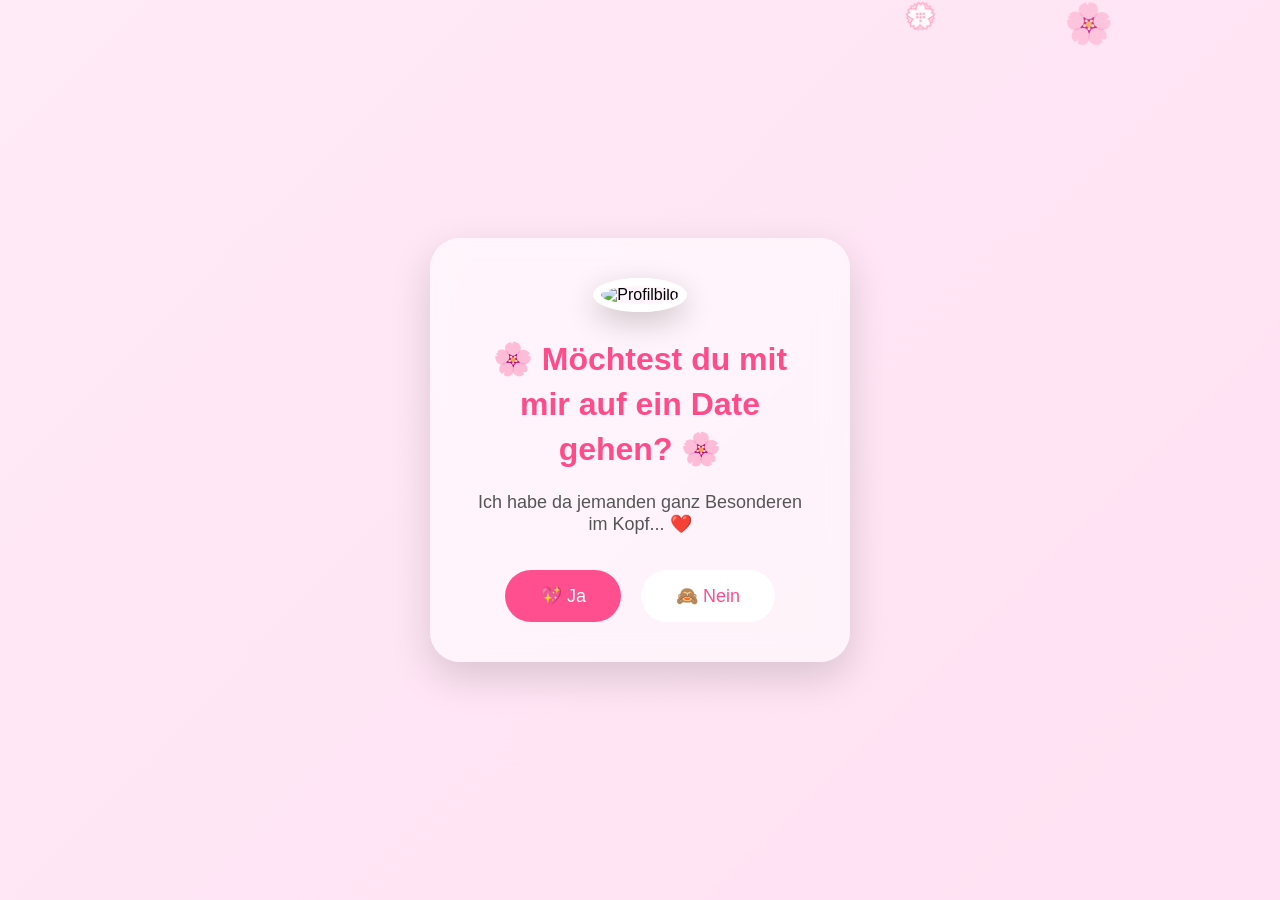
==== index.html @ 6181a3ec "Add files via upload" ====
﻿<!DOCTYPE html>
<html lang="de">
<head>
    <meta charset="UTF-8">
    <meta name="viewport" content="width=device-width, initial-scale=1.0">
    <title>Für meinen Lieblingsmenschen ❤️</title>

    <link rel="stylesheet" href="css/style.css">
</head>
<body>

<div class="flowers"></div>

<div class="card">

    <img src="img/dog.jpg" class="profile" alt="Profilbild">

    <h1>🌸 Möchtest du mit mir auf ein Date gehen? 🌸</h1>

    <p>
        Ich habe da jemanden ganz Besonderen im Kopf... ❤️
    </p>

    <div class="buttons">

        <button id="yesBtn">
            💖 Ja
        </button>

        <button id="noBtn">
            🙈 Nein
        </button>

    </div>

</div>

<script src="js/main.js"></script>

</body>
</html>
---- css/style.css ----
* {
    margin: 0;
    padding: 0;
    box-sizing: border-box;
    font-family: Arial, Helvetica, sans-serif;
}

body {
    width: 100%;
    height: 100vh;
    overflow: hidden;
    display: flex;
    justify-content: center;
    align-items: center;
    background: linear-gradient(-45deg,#ffd6ea,#ffc3df,#ffdff2,#ffeaf7);
    background-size: 400% 400%;
    animation: bgMove 12s ease infinite;
}

@keyframes bgMove {
    0% {
        background-position: 0% 50%;
    }

    50% {
        background-position: 100% 50%;
    }

    100% {
        background-position: 0% 50%;
    }
}

/* Blumen */

.flowers {
    position: fixed;
    inset: 0;
    overflow: hidden;
    pointer-events: none;
}

.flower {
    position: absolute;
    font-size: 28px;
    animation: fall linear infinite;
    opacity: .8;
}

@keyframes fall {

    from {
        transform: translateY(-120px) rotate(0deg);
    }

    to {
        transform: translateY(120vh) rotate(360deg);
    }
}

/* Karte */

.card {
    width: 420px;
    max-width: 90%;
    padding: 40px;
    text-align: center;
    border-radius: 30px;
    background: rgba(255,255,255,.55);
    backdrop-filter: blur(15px);
    box-shadow: 0 15px 40px rgba(0,0,0,.15);
}

/* Bild */

.profile {
    width: 180px;
    height: 180px;
    object-fit: cover;
    border-radius: 50%;
    border: 8px solid white;
    margin-bottom: 25px;
    box-shadow: 0 10px 30px rgba(0,0,0,.2);
}

/* �berschrift */

h1 {
    color: #ff4b8a;
    margin-bottom: 20px;
    line-height: 1.4;
}

/* Text */

p {
    color: #555;
    font-size: 18px;
    margin-bottom: 35px;
}

/* Buttons */

.buttons {
    display: flex;
    justify-content: center;
    gap: 20px;
    position: relative;
}

button {
    padding: 15px 35px;
    border: none;
    border-radius: 50px;
    cursor: pointer;
    font-size: 18px;
    transition: .25s;
}

/* JA */

#yesBtn {
    background: #ff4f8f;
    color: white;
}

    #yesBtn:hover {
        transform: scale(1.08);
        box-shadow: 0 10px 25px rgba(255,80,150,.45);
    }

/* NEIN */

#noBtn {
    background: white;
    color: #ff4f8f;
    position: relative;
}

    #noBtn:hover {
        background: #fff0f7;
    }

/* Herzen */

.heart {
    position: fixed;
    font-size: 25px;
    animation: heart 3s linear forwards;
    pointer-events: none;
}

@keyframes heart {

    from {
        transform: translateY(0) scale(0);
        opacity: 1;
    }

    to {
        transform: translateY(-220px) scale(2);
        opacity: 0;
    }
}

/* Responsive */

@media(max-width:600px) {

    .card {
        padding: 25px;
    }

    .profile {
        width: 140px;
        height: 140px;
    }

    h1 {
        font-size: 24px;
    }

    button {
        padding: 13px 24px;
        font-size: 16px;
    }
}
.inputGroup {
    display: flex;
    flex-direction: column;
    text-align: left;
    margin-bottom: 20px;
}

    .inputGroup label {
        margin-bottom: 8px;
        color: #ff4f8f;
        font-weight: bold;
    }

    .inputGroup input,
    .inputGroup textarea {
        width: 100%;
        padding: 14px;
        border-radius: 15px;
        border: 2px solid #ffd1e6;
        outline: none;
        font-size: 16px;
        transition: .2s;
    }

        .inputGroup input:focus,
        .inputGroup textarea:focus {
            border-color: #ff4f8f;
            box-shadow: 0 0 10px rgba(255,79,143,.25);
        }

textarea {
    resize: none;
}

textarea {
    width: 100%;
    padding: 15px;
    border-radius: 15px;
    border: none;
    background: white;
    font-size: 15px;
    box-shadow: 0 5px 15px rgba(0,0,0,.1);
    margin-top: 10px;
}

h2 {
    color: #ff4f8f;
    margin-top: 20px;
}
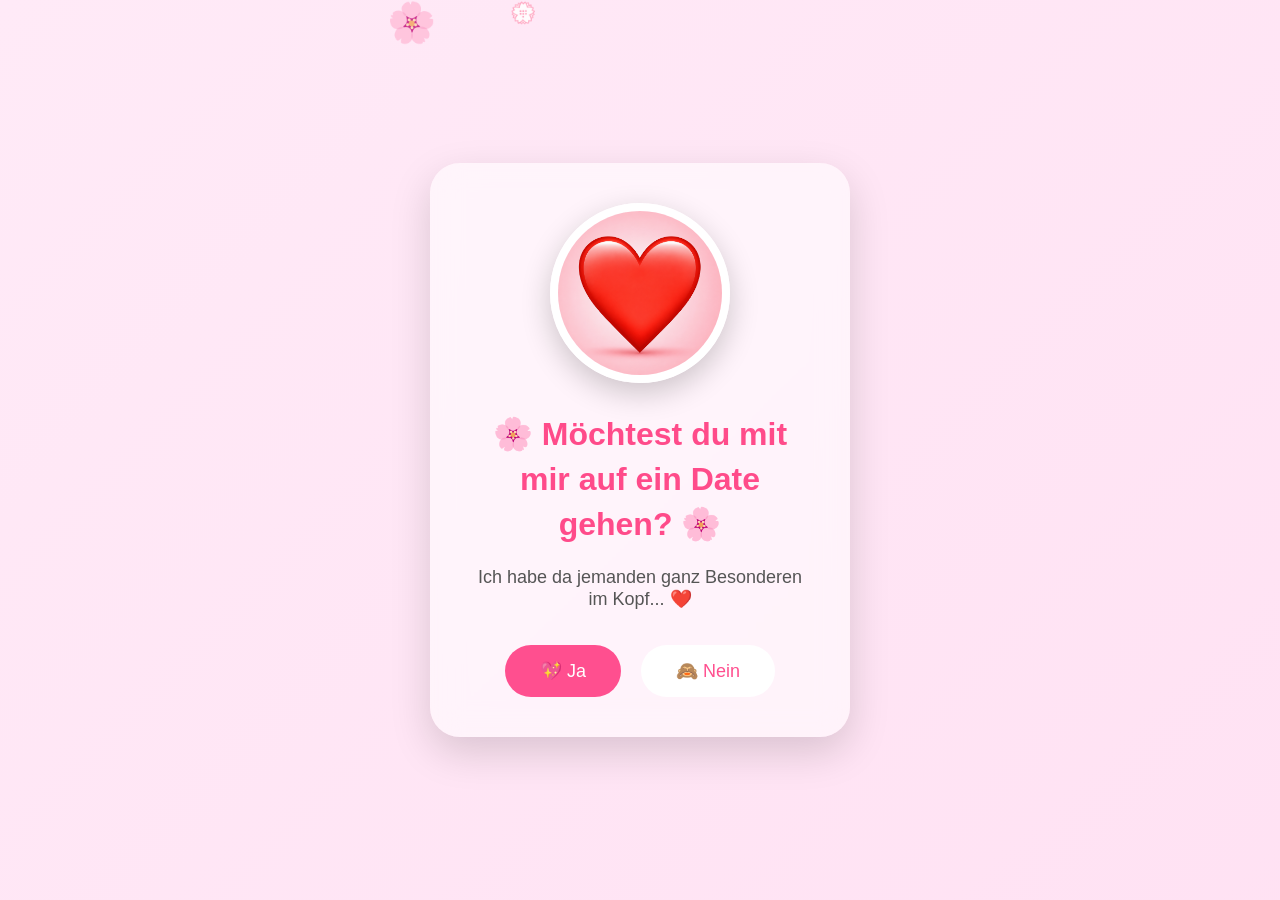
==== commit 04d728d8: "Add files via upload" ====
--- a/index.html
+++ b/index.html
@@ -13,7 +13,7 @@
 
 <div class="card">
 
-    <img src="img/dog.jpg" class="profile" alt="Profilbild">
+    <img src="img/ily.png" class="profile" alt="Profilbild">
 
     <h1>🌸 Möchtest du mit mir auf ein Date gehen? 🌸</h1>
 
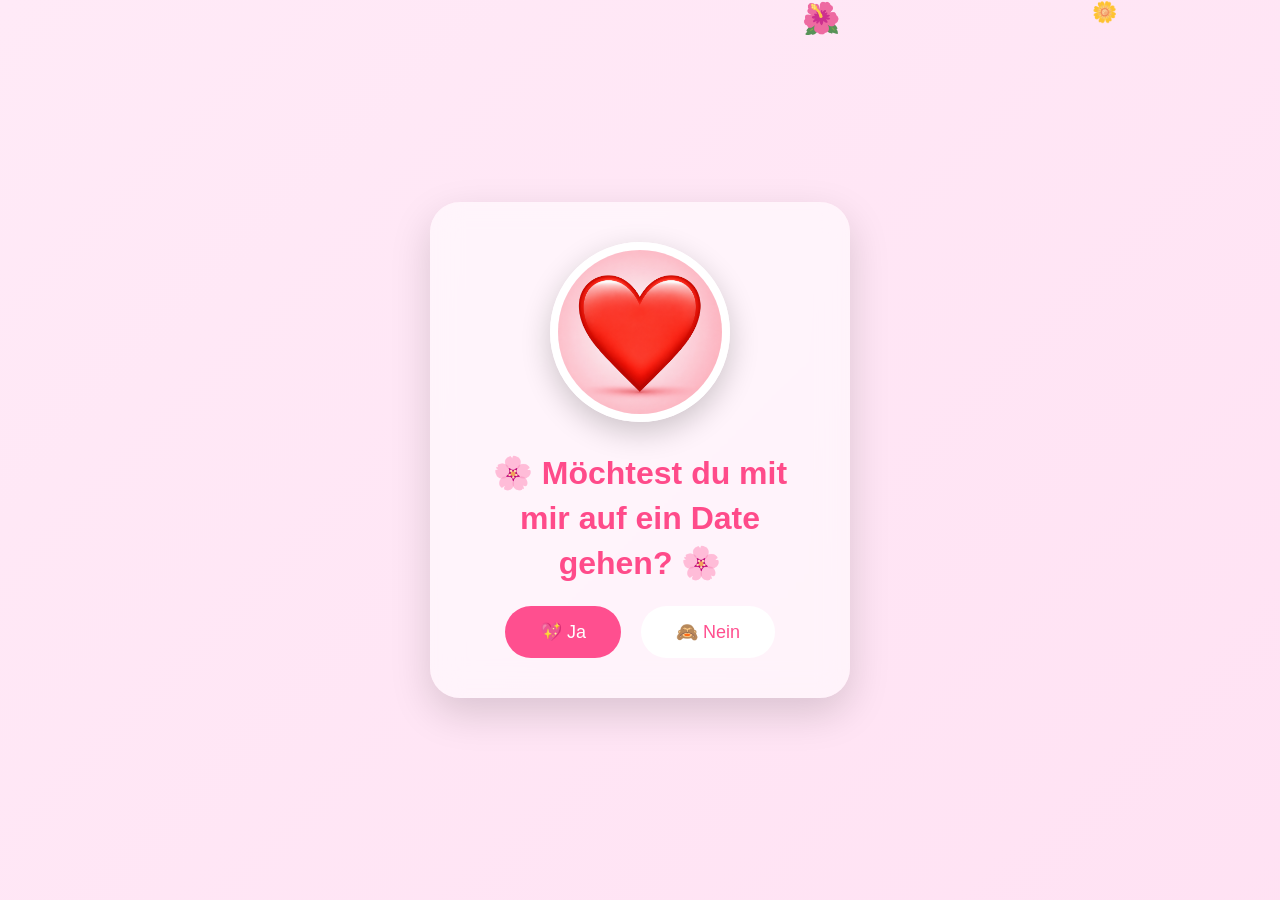
==== commit add4abb7: "Update index.html" ====
--- a/index.html
+++ b/index.html
@@ -17,10 +17,6 @@
 
     <h1>🌸 Möchtest du mit mir auf ein Date gehen? 🌸</h1>
 
-    <p>
-        Ich habe da jemanden ganz Besonderen im Kopf... ❤️
-    </p>
-
     <div class="buttons">
 
         <button id="yesBtn">
@@ -38,4 +34,4 @@
 <script src="js/main.js"></script>
 
 </body>
-</html>+</html>
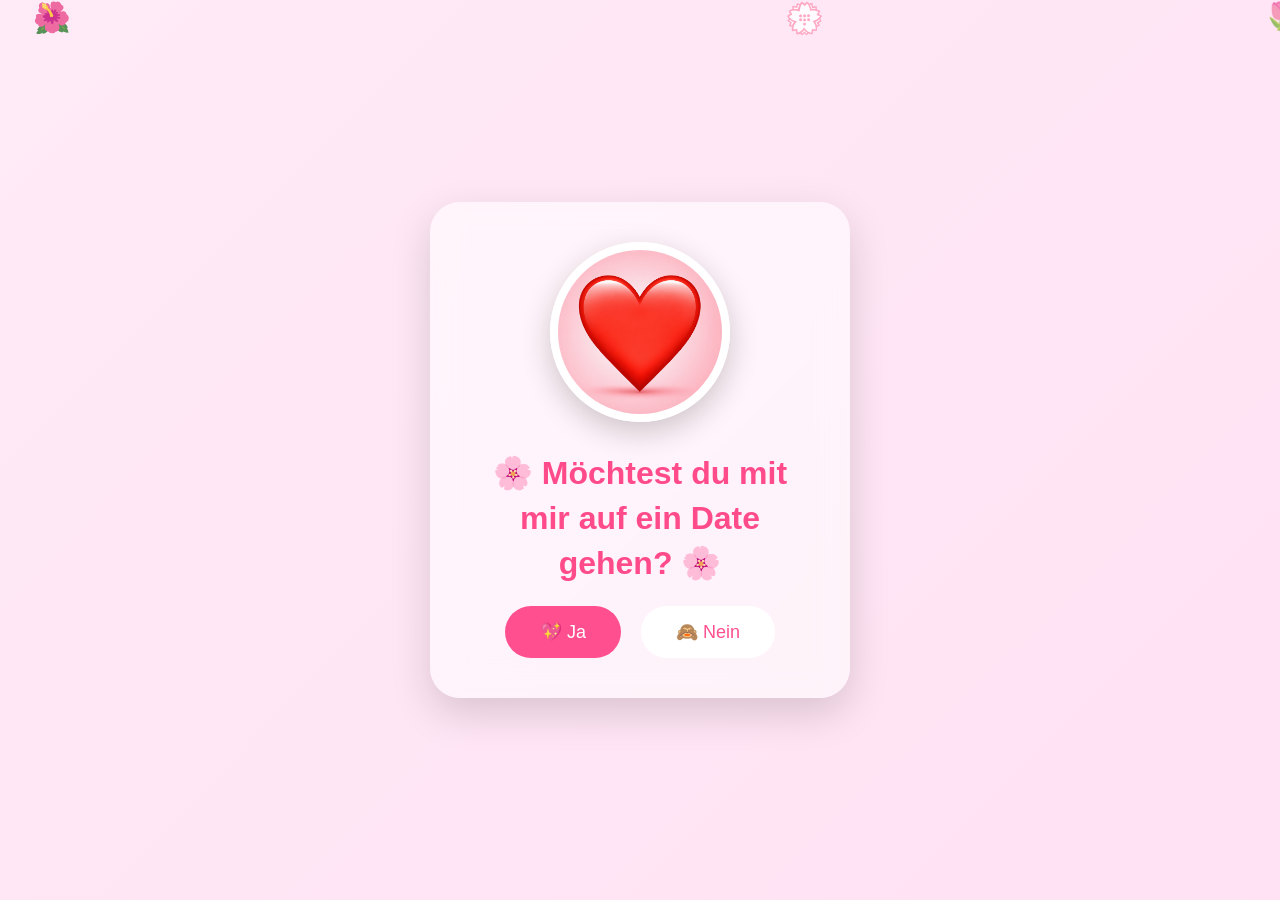
==== commit dd2ea8b7: "Update index.html" ====
--- a/index.html
+++ b/index.html
@@ -13,7 +13,7 @@
 
 <div class="card">
 
-    <img src="img/ily.png" class="profile" alt="Profilbild">
+    <img src="img/ily.jpg" class="profile" alt="Profilbild">
 
     <h1>🌸 Möchtest du mit mir auf ein Date gehen? 🌸</h1>
 
